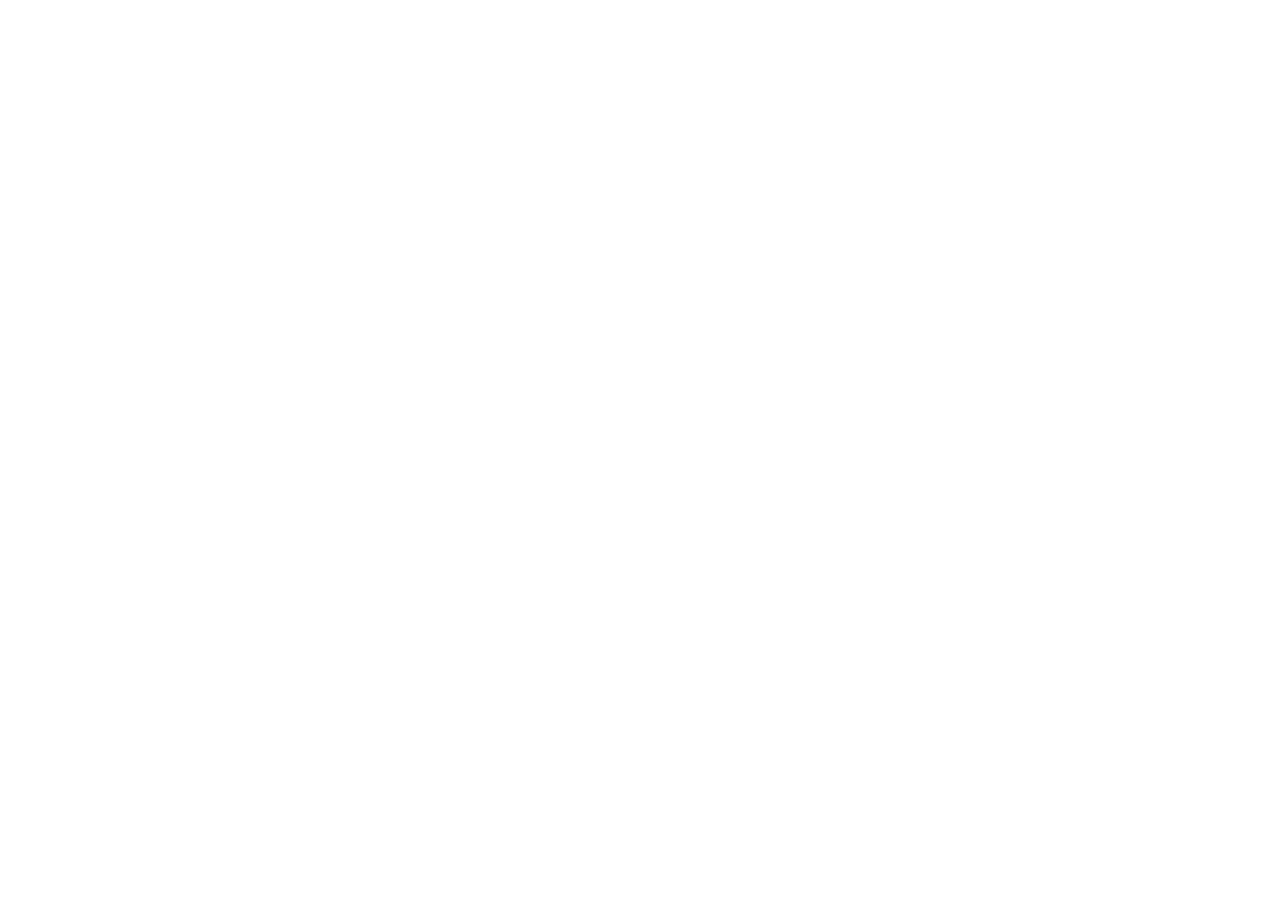
==== index.html @ 63d421bc "iniciando" ====
<!DOCTYPE html>
<html lang="en">
<head>
    <meta charset="UTF-8">
    <meta name="viewport" content="width=device-width, initial-scale=1.0">
    <title>Redes</title>
</head>
<body>
    
</body>
</html>
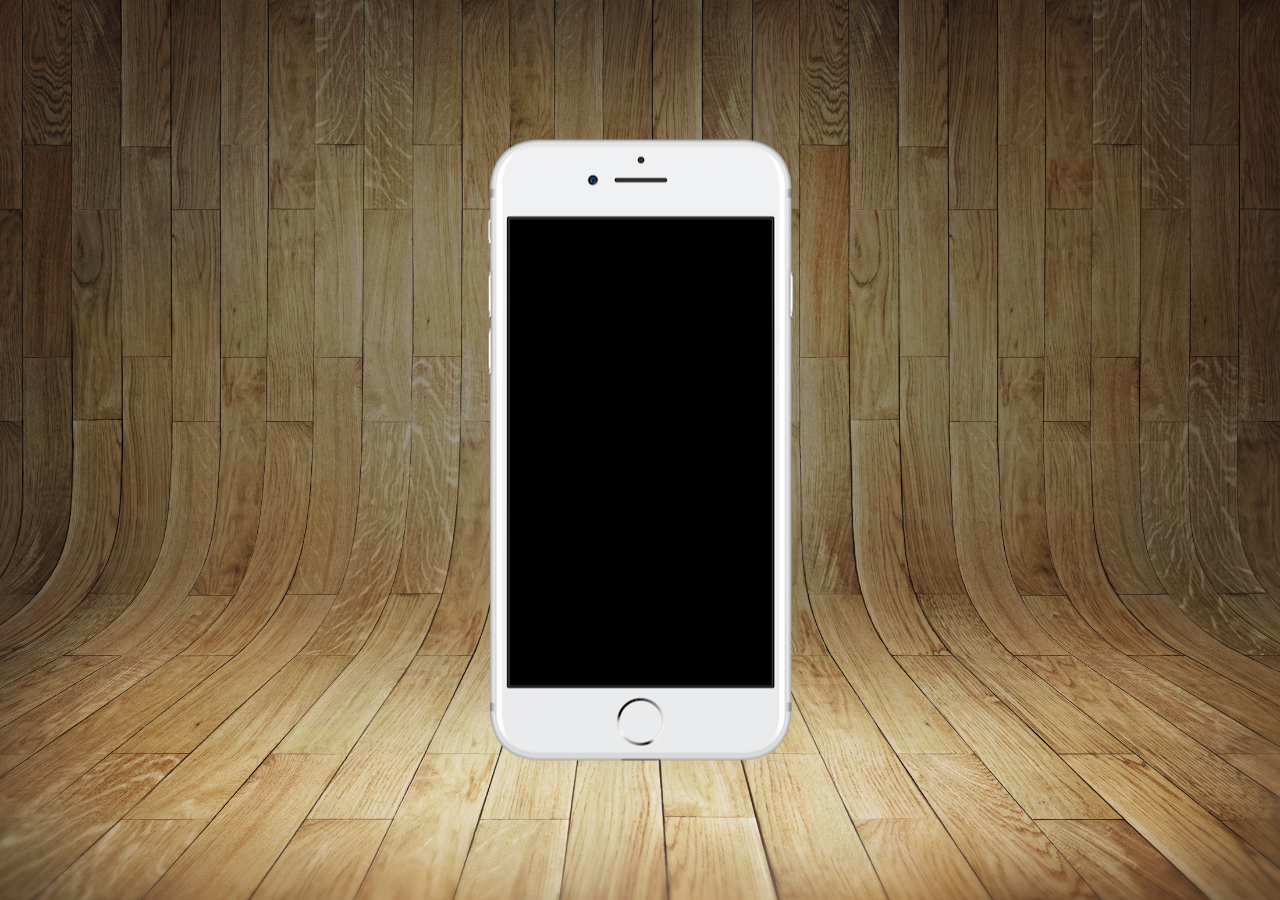
==== commit 41d267e3: "background" ====
--- a/index.html
+++ b/index.html
@@ -4,8 +4,18 @@
     <meta charset="UTF-8">
     <meta name="viewport" content="width=device-width, initial-scale=1.0">
     <title>Redes</title>
+    <link rel="shortcut icon" href="favicon.ico" type="image/x-icon">
+    <link rel="stylesheet" href="estilos/estilos.css">
 </head>
 <body>
+    <main>
+        <section id="telefone">
+
+        </section>
+        <section id="redes sociais">
+
+        </section>
+    </main>
     
 </body>
 </html>--- a/estilos/estilos.css
+++ b/estilos/estilos.css
@@ -0,0 +1,31 @@
+@charset "UTF-8";
+*{
+    margin: 0px;
+    padding: 0px;
+    font-family: Arial, Helvetica, sans-serif;
+}
+html, body{
+ 
+    height: 100vh;
+    width: 100vw;
+    background-color: black;
+}
+body{
+    background: url('../imagens/fundo-madeira.jpg') no-repeat;
+    background-size: cover;
+}
+main{
+    position: relative;
+    height: 100vh;
+    background-attachment: fixed;
+}
+section#telefone{
+    position: absolute;
+    top: 50%;
+    left: 50%;
+    transform: translate(-50%, -50%);
+    height: 627px;
+    width: 310px;
+    background-color: blue;
+    background: url('../imagens/frame-iphone.png') no-repeat;
+}
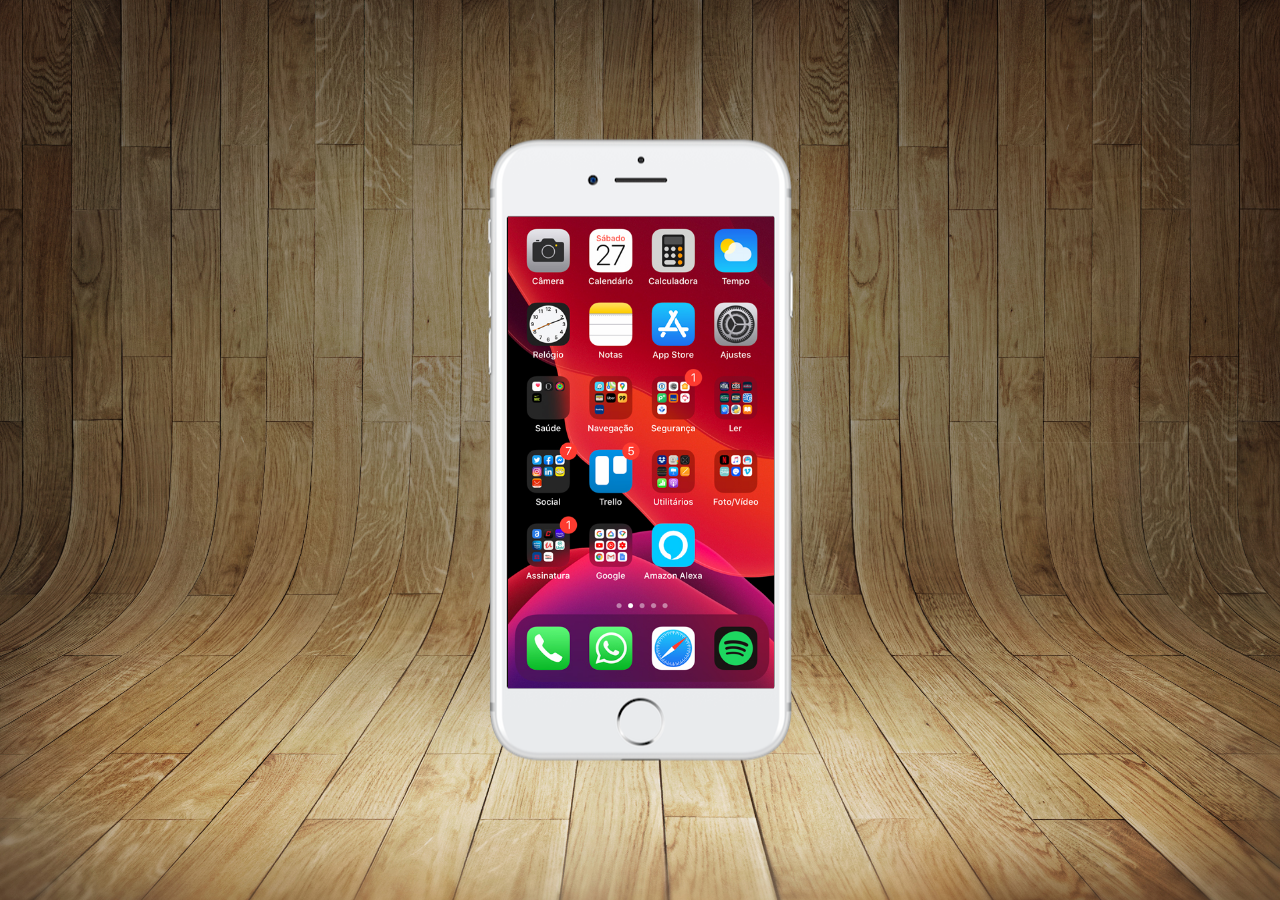
==== commit 9308ac18: "criando home" ====
--- a/index.html
+++ b/index.html
@@ -10,7 +10,7 @@
 <body>
     <main>
         <section id="telefone">
-
+            <iframe src="home.html" name="tela" id="tela" frameborder="0"></iframe>
         </section>
         <section id="redes sociais">
 
--- a/estilos/estilos.css
+++ b/estilos/estilos.css
@@ -29,3 +29,10 @@
     background-color: blue;
     background: url('../imagens/frame-iphone.png') no-repeat;
 }
+iframe#tela{
+    position: relative;
+    top: 12.8%;
+    left: 7.4%;
+    height: 472px;
+    width: 266px;
+}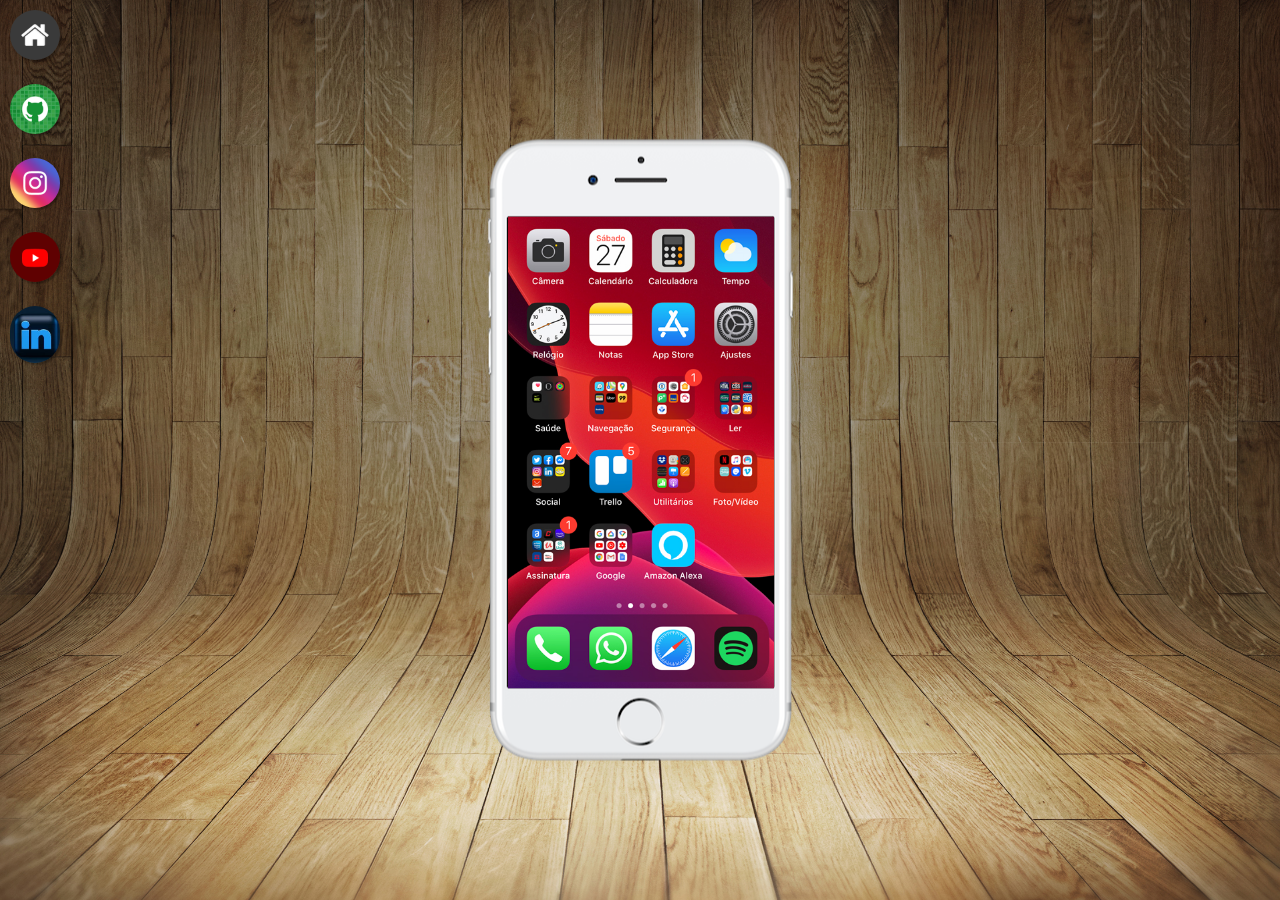
==== commit 4434892a: "icones" ====
--- a/index.html
+++ b/index.html
@@ -12,8 +12,12 @@
         <section id="telefone">
             <iframe src="home.html" name="tela" id="tela" frameborder="0"></iframe>
         </section>
-        <section id="redes sociais">
-
+        <section id="redes-sociais">
+            <a href="#" target="tela"><img src="imagens/logo-home.jpg" alt="Home"></a> <br>
+            <a href="#" target="tela"><img src="imagens/logo-github.jpg" alt="Home"></a><br>
+            <a href="#" target="tela"> <img src="imagens/logo-instagram.jpg" alt="Home"></a><br>
+            <a href="#" target="tela"> <img src="imagens/logo-youtube.jpg" alt="Home"></a><br>
+            <a href="#" target="tela"> <img src="imagens/logo-linedin.jpg" alt="Home" ></a><br>
         </section>
     </main>
     
--- a/estilos/estilos.css
+++ b/estilos/estilos.css
@@ -32,7 +32,23 @@
 iframe#tela{
     position: relative;
     top: 12.8%;
-    left: 7.4%;
+    left: 7.5%;
     height: 472px;
     width: 266px;
+}
+section#redes-sociais img{
+    width: 50px;
+    margin: 10px;
+    border-radius: 60px;
+    box-shadow: 2px 2px 2px rgba(0, 0, 0, 0.315);
+    box-sizing: border-box;
+    overflow: hidden;
+}
+section#redes-sociais img:hover{
+
+    border: white solid;
+    transition: 1s;
+    transform: scale(1.3);
+    box-shadow: 5px 5px 10px black;
+
 }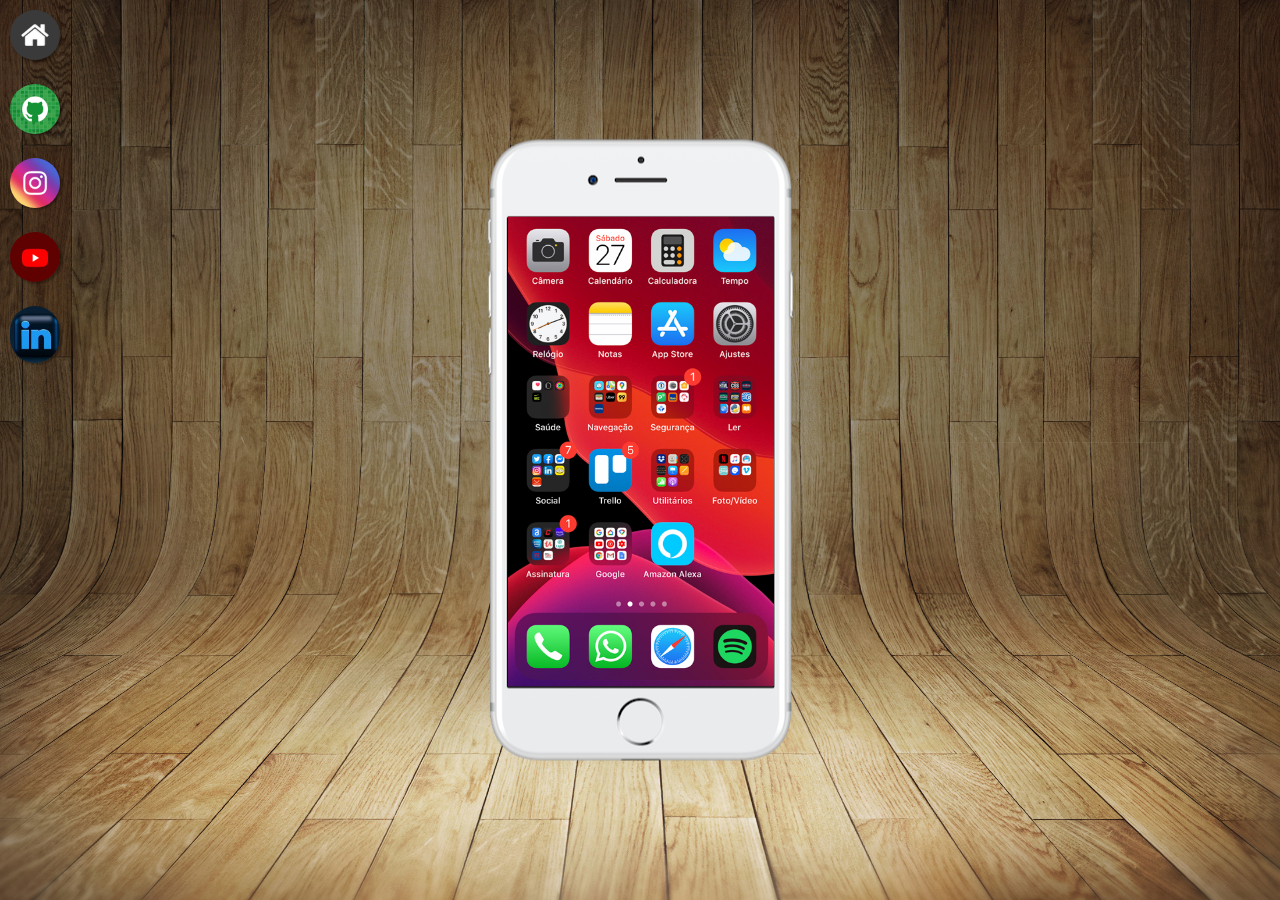
==== commit 4381b154: "telas e botoes" ====
--- a/index.html
+++ b/index.html
@@ -13,13 +13,12 @@
             <iframe src="home.html" name="tela" id="tela" frameborder="0"></iframe>
         </section>
         <section id="redes-sociais">
-            <a href="#" target="tela"><img src="imagens/logo-home.jpg" alt="Home"></a> <br>
-            <a href="#" target="tela"><img src="imagens/logo-github.jpg" alt="Home"></a><br>
-            <a href="#" target="tela"> <img src="imagens/logo-instagram.jpg" alt="Home"></a><br>
-            <a href="#" target="tela"> <img src="imagens/logo-youtube.jpg" alt="Home"></a><br>
-            <a href="#" target="tela"> <img src="imagens/logo-linedin.jpg" alt="Home" ></a><br>
+            <a href="tela-GitH.html" target="tela"><img src="imagens/logo-home.jpg" alt="Home"></a> <br>
+            <a href="tela-GitH.html" target="tela"><img src="imagens/logo-github.jpg" alt="Home"></a><br>
+            <a href="tela-insta.html" target="tela"> <img src="imagens/logo-instagram.jpg" alt="Home"></a><br>
+            <a href="tela-youtube.html" target="tela"> <img src="imagens/logo-youtube.jpg" alt="Home"></a><br>
+            <a href="tela-linkedin.html" target="tela"> <img src="imagens/logo-linedin.jpg" alt="Home" ></a><br>
         </section>
     </main>
-    
 </body>
 </html>--- a/estilos/estilos.css
+++ b/estilos/estilos.css
@@ -33,7 +33,7 @@
     position: relative;
     top: 12.8%;
     left: 7.5%;
-    height: 472px;
+    height: 470px;
     width: 266px;
 }
 section#redes-sociais img{
